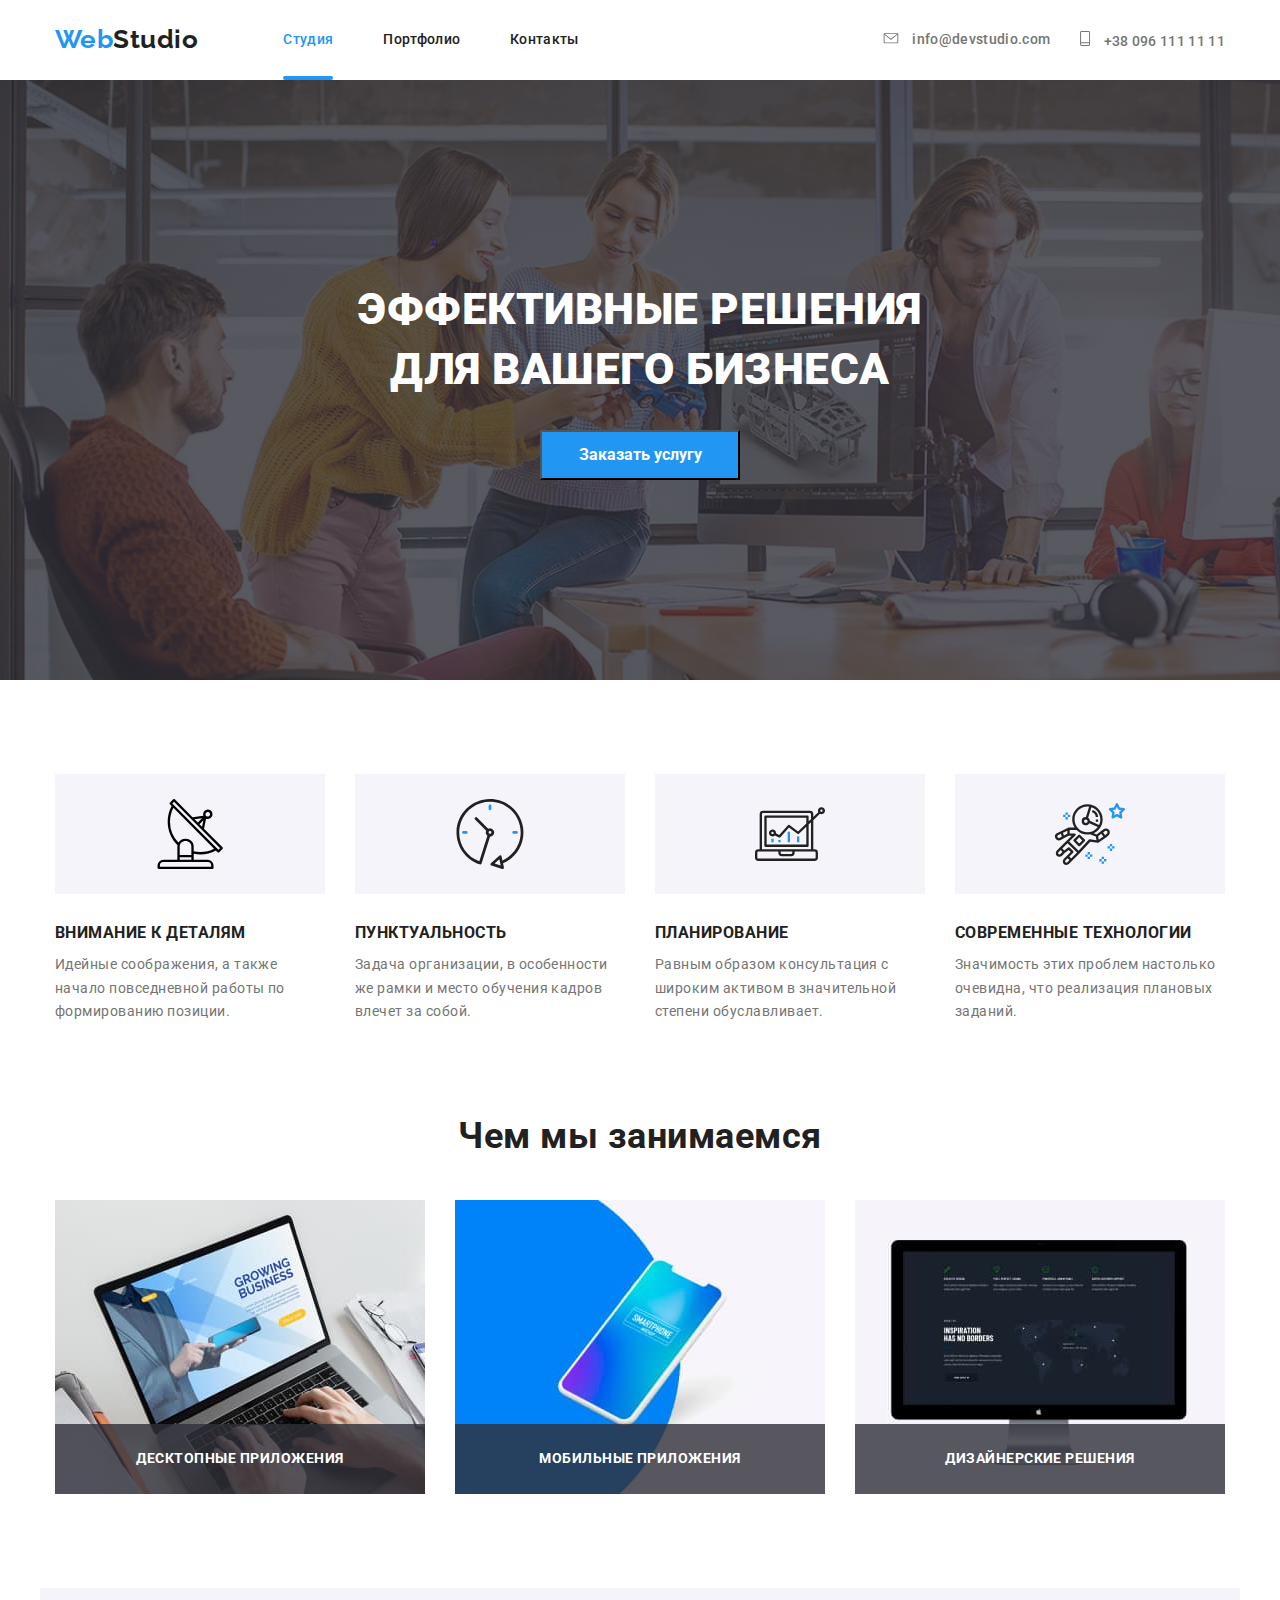
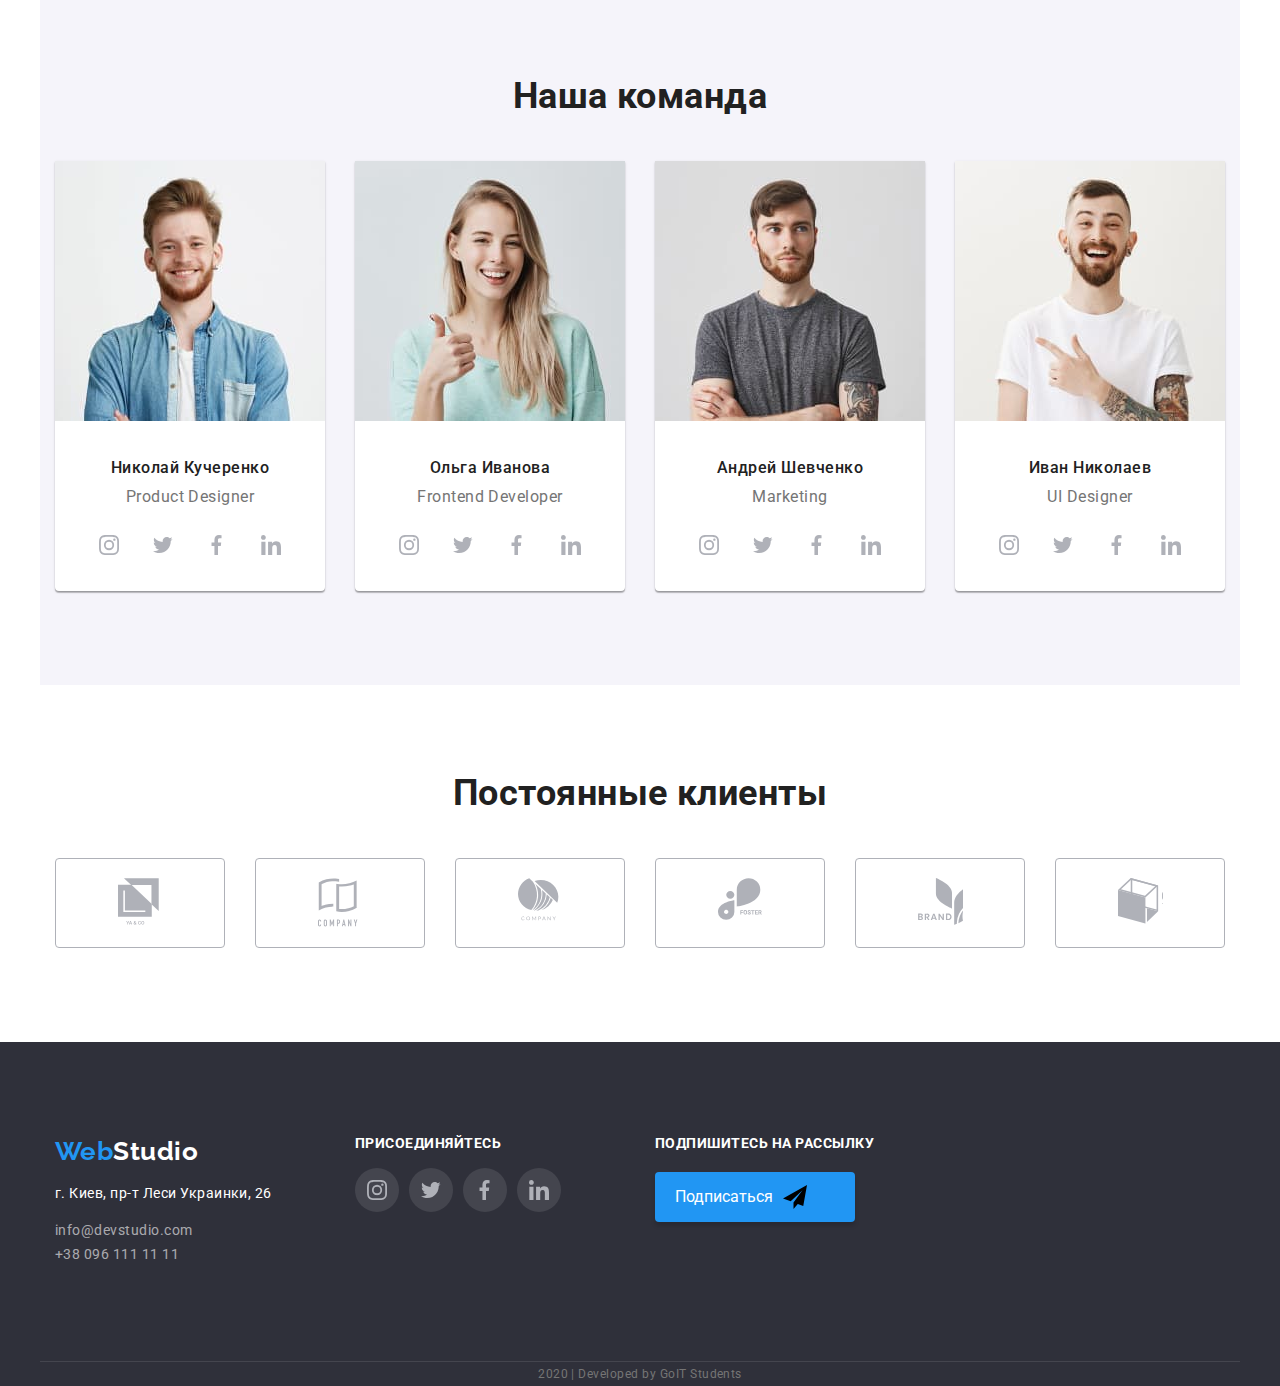
==== index.html @ 0527cdba "modal done" ====
<!DOCTYPE html>
<html lang="ru">
  <head>
    <meta charset="UTF-8" />
    <meta name="viewport" content="width=device-width, initial-scale=1.0" />
    <title>Document</title>
    <link
      href="https://fonts.googleapis.com/css2?family=Raleway:wght@700&family=Roboto:wght@400;700;900&display=swap"
      rel="stylesheet"
    />
    <link rel="stylesheet" href="./CSS/normalize.css" />
    <link rel="stylesheet" href="./CSS/main.css" />
  </head>

  <body>
    <header>
      <div class="container">
        <a href="index.html" class="logo text-style-bold"
          ><span class="logo-first"> Web</span>Studio</a
        >

        <nav>
          <ul class="site-nav list">
            <li class="item">
              <a href="index.html" class="main-menu link current-page">Студия</a>
            </li>
            <li class="item">
              <a href="portfolio.html" class="main-menu link">Портфолио</a>
            </li>
            <li class="item">
              <a href="#" class="main-menu link">Контакты</a>
            </li>
          </ul>
        </nav>
        <ul class="head-contact list">
          <li class="item">
            <a href="mailto:info@devstudio.com" class="contacts-header link">
              <svg class="mail-icon">
                <use href="./img/symbol-defs.svg#icon-mail-logo"></use>
              </svg>
              info@devstudio.com
            </a>
          </li>
          <li class="item">
            <a href="tel:+380961111111" class="contacts-header link">
              <svg class="phone-icon">
                <use href="./img/symbol-defs.svg#icon-logo-phone"></use>
              </svg>
              +38 096 111 11 11</a
            >
          </li>
        </ul>
      </div>
    </header>

    <main>
      <!-- main banner -->
      <section class="hero-section">
        <h1 class="hero">
          ЭФФЕКТИВНЫЕ РЕШЕНИЯ <br />
          ДЛЯ ВАШЕГО БИЗНЕСА
        </h1>
        <button class="button-primary text-style-bold" data-modal-open>
          Заказать услугу
        </button>
      </section>

      <!-- list of advantages -->
      <div class="container container-adv">
        <section>
          <ul class="list advantages">
            <li class="item">
              <div class="background-icon">
                <svg>
                  <use href="./img/symbol-defs.svg#icon-antenna1"></use>
                </svg>
              </div>
              <h3 class="qualities-title text-style-bold">
                Внимание к деталям
              </h3>
              <p class="qualities-discr">
                Идейные соображения, а также начало повседневной работы по формированию позиции.
              </p>
            </li>
            <li class="item">
              <div class="background-icon">
                <svg>
                  <use href="./img/symbol-defs.svg#icon-clock1"></use>
                </svg>
              </div>
              <h3 class="qualities-title text-style-bold">Пунктуальность</h3>
              <p class="qualities-discr">
                Задача организации, в особенности же рамки и место обучения кадров влечет за собой.
              </p>
            </li>
            <li class="item">
              <div class="background-icon">
                <svg>
                  <use href="./img/symbol-defs.svg#icon-diagram1"></use>
                </svg>
              </div>
              <h3 class="qualities-title text-style-bold">Планирование</h3>
              <p class="qualities-discr">
                Равным образом консультация с широким активом в значительной степени обуславливает.
              </p>
            </li>
            <li class="item">
              <div class="background-icon">
                <svg>
                  <use href="./img/symbol-defs.svg#icon-astronaut1"></use>
                </svg>
              </div>
              <h3 class="qualities-title text-style-bold">
                Современные технологии
              </h3>
              <p class="qualities-discr">
                Значимость этих проблем настолько очевидна, что реализация плановых заданий.
              </p>
            </li>
          </ul>
        </section>
      </div>

      <div class="container">
        <section>
          <h2 class="section-title text-style-bold">Чем мы занимаемся</h2>
          <ul class="list specializing">
            <li class="item">
              <figure class="activity">
                <img src="./img/macbook.jpg" alt="ноутбук" />
                <figcaption class="activity-list text-style-bold">
                  Десктопные приложения
                </figcaption>
              </figure>
            </li>
            <li class="item">
              <figure class="activity">
                <img src="./img/phone.jpg" alt="мобильный телефон" />
                <figcaption class="activity-list text-style-bold">
                  Мобильные приложения
                </figcaption>
              </figure>
            </li>
            <li class="item">
              <figure class="activity">
                <img src="./img/mac.jpg" alt="моноблок mac" />
                <figcaption class="activity-list text-style-bold">
                  Дизайнерские решения
                </figcaption>
              </figure>
            </li>
          </ul>
        </section>
      </div>

      <div class="container section-command">
        <section>
          <h2 class="section-title">Наша команда</h2>
          <ul class="list employees">
            <li class="item">
              <img src="./img/JohnSmith.jpg" alt="фото Джона Смит" />
              <h3 class="team-name">Николай Кучеренко</h3>
              <p class="empl-specialty">Product Designer</p>
              <ul class="list social-networks">
                <li class="item">
                  <button class="but-social-net">
                    <svg class="soc-icon">
                      <use href="./img/symbol-defs.svg#icon-instagram"></use>
                    </svg>
                  </button>
                </li>
                <li class="item">
                  <button class="but-social-net">
                    <svg class="soc-icon">
                      <use href="./img/symbol-defs.svg#icon-twitter"></use>
                    </svg>
                  </button>
                </li>
                <li class="item">
                  <button class="but-social-net">
                    <svg class="soc-icon">
                      <use href="./img/symbol-defs.svg#icon-facebook"></use>
                    </svg>
                  </button>
                </li>
                <li class="item">
                  <button class="but-social-net">
                    <svg class="soc-icon">
                      <use href="./img/symbol-defs.svg#icon-linkedin"></use>
                    </svg>
                  </button>
                </li>
              </ul>
            </li>
            <li class="item">
              <img src="./img/MartaStewart.jpg" alt="фото Марты Стьарт" />
              <h3 class="team-name">Ольга Иванова</h3>
              <p class="empl-specialty">Frontend Developer</p>
              <ul class="list social-networks">
                <li class="item">
                  <button class="but-social-net">
                    <svg class="soc-icon">
                      <use href="./img/symbol-defs.svg#icon-instagram"></use>
                    </svg>
                  </button>
                </li>
                <li class="item">
                  <button class="but-social-net">
                    <svg class="soc-icon">
                      <use href="./img/symbol-defs.svg#icon-twitter"></use>
                    </svg>
                  </button>
                </li>
                <li class="item">
                  <button class="but-social-net">
                    <svg class="soc-icon">
                      <use href="./img/symbol-defs.svg#icon-facebook"></use>
                    </svg>
                  </button>
                </li>
                <li class="item">
                  <button class="but-social-net">
                    <svg class="soc-icon">
                      <use href="./img/symbol-defs.svg#icon-linkedin"></use>
                    </svg>
                  </button>
                </li>
              </ul>
            </li>
            <li class="item">
              <img src="./img/RobertJakis.jpg" alt="фото Роберта Джакис" />
              <h3 class="team-name">Андрей Шевченко</h3>
              <p class="empl-specialty">Marketing</p>
              <ul class="list social-networks">
                <li class="item">
                  <button class="but-social-net">
                    <svg class="soc-icon">
                      <use href="./img/symbol-defs.svg#icon-instagram"></use>
                    </svg>
                  </button>
                </li>
                <li class="item">
                  <button class="but-social-net">
                    <svg class="soc-icon">
                      <use href="./img/symbol-defs.svg#icon-twitter"></use>
                    </svg>
                  </button>
                </li>
                <li class="item">
                  <button class="but-social-net">
                    <svg class="soc-icon">
                      <use href="./img/symbol-defs.svg#icon-facebook"></use>
                    </svg>
                  </button>
                </li>
                <li class="item">
                  <button class="but-social-net">
                    <svg class="soc-icon">
                      <use href="./img/symbol-defs.svg#icon-linkedin"></use>
                    </svg>
                  </button>
                </li>
              </ul>
            </li>
            <li class="item">
              <img src="./img/MartinDoe.jpg" alt="фото Мартина Дои" />
              <h3 class="team-name">Иван Николаев</h3>
              <p class="empl-specialty">UI Designer</p>
              <ul class="list social-networks">
                <li class="item">
                  <button class="but-social-net">
                    <svg class="soc-icon">
                      <use href="./img/symbol-defs.svg#icon-instagram"></use>
                    </svg>
                  </button>
                </li>
                <li class="item">
                  <button class="but-social-net">
                    <svg class="soc-icon">
                      <use href="./img/symbol-defs.svg#icon-twitter"></use>
                    </svg>
                  </button>
                </li>
                <li class="item">
                  <button class="but-social-net">
                    <svg class="soc-icon">
                      <use href="./img/symbol-defs.svg#icon-facebook"></use>
                    </svg>
                  </button>
                </li>
                <li class="item">
                  <button class="but-social-net">
                    <svg class="soc-icon">
                      <use href="./img/symbol-defs.svg#icon-linkedin"></use>
                    </svg>
                  </button>
                </li>
              </ul>
            </li>
          </ul>
        </section>
      </div>
      <section>
        <div class="container">
          <h2 class="section-title">Постоянные клиенты</h2>
          <ul class="list clients">
            <li class="item">
              <a class="client-logo-link" href="#">
                <svg class="clients-logo">
                  <use href="./img/symbol-defs.svg#icon-logo-company1"></use>
                </svg>
              </a>
            </li>
            <li class="item">
              <a class="client-logo-link" href="#">
                <svg class="clients-logo">
                  <use href="./img/symbol-defs.svg#icon-logo-company2"></use>
                </svg>
              </a>
            </li>
            <li class="item">
              <a class="client-logo-link" href="#">
                <svg class="clients-logo">
                  <use href="./img/symbol-defs.svg#icon-logo-company3"></use>
                </svg>
              </a>
            </li>
            <li class="item">
              <a class="client-logo-link" href="#">
                <svg class="clients-logo">
                  <use href="./img/symbol-defs.svg#icon-logo-company4"></use>
                </svg>
              </a>
            </li>
            <li class="item">
              <a class="client-logo-link" href="#">
                <svg class="clients-logo">
                  <use href="./img/symbol-defs.svg#icon-logo-company5"></use>
                </svg>
              </a>
            </li>
            <li class="item">
              <a class="client-logo-link" href="#">
                <svg class="clients-logo">
                  <use href="./img/symbol-defs.svg#icon-logo-company6"></use>
                </svg>
              </a>
            </li>
          </ul>
        </div>
      </section>
    </main>

    <footer>
      <div class="container">
        <div class="for-align">
          <a href="index.html" class="logo-footer text-style-bold"
            ><span class="logo-first"> Web</span>Studio</a
          >
          <address>
            <p class="adress">г. Киев, пр-т Леси Украинки, 26</p>
            <a href=" mailto:info@devstudio.com" class="link footer-link">
              info@devstudio.com
            </a>
            <a href="tel:+380961111111" class="link footer-link">+38 096 111 11 11</a>
          </address>
        </div>

        <div class="for-align">
          <h4 class="footer-title">присоединяйтесь</h4>
          <ul class="list social-networks footer-social-networks">
            <li class="item">
              <button class="but-social-net">
                <svg class="soc-icon">
                  <use href="./img/symbol-defs.svg#icon-instagram"></use>
                </svg>
              </button>
            </li>
            <li class="item">
              <button class="but-social-net">
                <svg class="soc-icon">
                  <use href="./img/symbol-defs.svg#icon-twitter"></use>
                </svg>
              </button>
            </li>
            <li class="item">
              <button class="but-social-net">
                <svg class="soc-icon">
                  <use href="./img/symbol-defs.svg#icon-facebook"></use>
                </svg>
              </button>
            </li>
            <li class="item">
              <button class="but-social-net">
                <svg class="soc-icon">
                  <use href="./img/symbol-defs.svg#icon-linkedin"></use>
                </svg>
              </button>
            </li>
          </ul>
        </div>
        <div class="for-align">
          <h4 class="footer-title">Подпишитесь на рассылку</h4>

          <button class="subscribe-btn">
            Подписаться
            <svg class="send-icon">
              <use href="./img/symbol-defs.svg#send-icon"></use>
            </svg>
          </button>
        </div>
      </div>
      <p class="copyright">
        2020 | Developed by GoIT Students
      </p>
    </footer>

    <div class="backdrop is-hidden" data-modal>
      <div class="modal">
        <form class="form">
          <button class="closed-modal" data-modal-close>
            <svg class="close-icon">
              <use href="./img/symbol-defs.svg#icon-close-modal"></use>
            </svg>
          </button>

          <p class="modal-head text-style-bold">
            Оставьте свои данные, мы вам перезвоним
          </p>
          <div class="form-field">
            <input type="text" class="form-input" name="user name" id="name" placeholder=" " />
            <label for="name" class="form-label"> Имя </label>
            <svg class="modal-icon">
              <use href="./img/symbol-defs.svg#icon-person-modal"></use>
            </svg>
          </div>

          <div class="form-field">
            <input
              type="tel"
              class="form-input"
              name="user-phone"
              id="user-phone"
              placeholder=" "
            />
            <label for="user-phone" class="form-label"> Телефон </label>
            <svg class="modal-icon">
              <use href="./img/symbol-defs.svg#icon-phone-modal"></use>
            </svg>
          </div>

          <div class="form-field">
            <input type="email" class="form-input" name="user-email" id="email" placeholder=" " />
            <label for="email" class="form-label"> Почта </label>
            <svg class="modal-icon">
              <use href="./img/symbol-defs.svg#icon-email-modal"></use>
            </svg>
          </div>

          <div class="form-field">
            <textarea name="comment" class="form-input" id="comment" placeholder=" "></textarea>
            <label for="comment" class="form-label comment-label"> Комментарий </label>
          </div>

          <label class="checkbox-label">
            <input class="checkbox" type="checkbox" name="check" id="checkbox" />
            <span class="checkbox-icon"></span>

            Соглашаюсь с рассылкой и принимаю
            <a href="#" class="link mailing-link"> Условия договора </a>
          </label>

          <button type="submit" class="submit-btn text-style-bold">
            Отправить
          </button>
        </form>
      </div>
    </div>
    <script src="./js/modal.js"></script>
  </body>
</html>
---- CSS/main.css ----
:root {
  --primary-text-color: #757575;
  --title-text-color: #212121;
  --accent-color: #2196f3;
  --primary-background-color: #ffffff;
  --button-text: #ffffff;
  --white-text: #ffffff;
}

html {
  box-sizing: border-box;
}

*,
*::before,
*::after {
  box-sizing: inherit;
}

body {
  background-color: var(--primary-background-color);
  color: var(--primary-text-color);
  font-family: Roboto, sans-serif;
  font-size: 14px;
  line-height: 1.71;
  letter-spacing: 0.03rem;
}

a {
  text-decoration: none;
}

footer {
  background-color: #2f303a;
}

figure {
  margin: 0;
  padding: 0;
}

.list {
  list-style: none;
  padding: 0;
  margin: 0;
}

.text-style-bold {
  font-weight: 700;
}

.container {
  width: 1200px;
  margin: 0 auto;
  padding: 94px 15px 94px 15px;
}

header>.container {
  display: flex;
  align-items: center;
  margin: 0 auto 0 auto;
  padding: 0 15px;
}

.site-nav {
  display: flex;
  margin-left: 85px;
}

.site-nav .item:not(:last-child) {
  margin-right: 50px;
}

/* contacts */
.head-contact {
  display: flex;
  margin-left: auto;
}


.head-contact .item+.item {
  margin-left: 30px;
}


.phone-icon {
  width: 10px;
  height: 15px;
  margin-right: 10px;
  fill: currentColor;
}

.mail-icon {
  width: 16px;
  height: 11px;
  margin-right: 10px;
  fill: currentColor;
}

.main-menu {
  display: block;
  padding: 32px 0 32px 0;

  font-weight: 500;
  font-size: 14px;
  line-height: 1.14;
  letter-spacing: 0.02rem;
  color: var(--title-text-color);

  transform: scale(1.0);
  transition: transform 250ms cubic-bezier(0.4, 0, 0.2, 1),
    color 250ms cubic-bezier(0.4, 0, 0.2, 1);

}

.main-menu:hover,
.main-menu:focus {
  transform: scale(1.1);
}

.current-page:hover,
.current-page:focus {
  transform: scale(1.0);
}

.current-page {
  position: relative;
  color: var(--accent-color);
}

.current-page::after {
  content: '';
  position: absolute;
  left: 0;
  bottom: 0;

  display: block;
  width: 100%;
  height: 4px;
  border: none;
  border-radius: 2px;
  background-color: var(--accent-color);
}



.logo {
  color: var(--title-text-color);
  font-family: Raleway, sans-serif;
  font-size: 26px;
  line-height: 1.2px;
}

.logo-first {
  color: #2196f3;
}

.link:hover,
.link:focus {
  color: var(--accent-color);
}

.contacts-header {
  display: block;
  font-weight: 500;
  font-size: 14px;
  line-height: 1.2;
  letter-spacing: 0.02rem;
  color: var(--primary-text-color);

  transform: scale(1.0);
  transition: transform 250ms cubic-bezier(0.4, 0, 0.2, 1),
    color 250ms cubic-bezier(0.4, 0, 0.2, 1);


}

.contacts-header:hover,
.contacts-header:focus {
  transform: scale(1.1);
}


.hero-section {

  margin: 0 auto;
  max-width: 1600px;
  height: 600px;
  text-align: center;
  background-image:
    linear-gradient(to right, rgba(47, 48, 58, 0.8), rgba(47, 48, 58, 0.8)),
    url(../img/hero-img.jpg);
}

.hero {
  display: inline-block;
  margin: 200px auto 30px 0px;
  padding: 0;
  font-weight: 900;
  font-size: 44px;
  line-height: 1.36;
  color: var(--white-text)
}

.button-primary {
  display: block;
  margin-left: auto;
  margin-right: auto;
  width: 200px;
  height: 50px;
  color: var(--button-text);
  background-color: var(--accent-color);
  font-size: 16px;
  line-height: 1.87;
}

.advantages {
  display: flex;
  justify-content: space-between;
  margin-left: auto;
  margin-right: auto;
}

.container-adv {
  padding-bottom: 0;
}

.background-icon {
  display: flex;
  width: 270px;
  height: 120px;
  background-color: #F5F4FA;
}

.background-icon>svg {
  max-width: 70px;
  max-height: 70px;
  margin: auto;
}


.qualities-title {
  margin-top: 30px;
  margin-bottom: 0;
  line-height: 1.14;
  text-transform: uppercase;
  color: var(--title-text-color);
}

.qualities-discr {
  display: flex;
  align-self: center;
  width: 270px;
  height: 75px;
  margin: 10px 0 0 0;
  width: 270px;
}

.section-title {
  margin: 0;
  padding-bottom: 50px;

  font-size: 36px;
  line-height: 0.8;
  text-align: center;
  color: var(--title-text-color);
}

.specializing {
  display: flex;
  justify-content: space-between;
  margin: 0;
}

.activity-list {
  display: flex;
  width: 370px;
  height: 70px;
  align-items: center;
  justify-content: center;

  position: absolute;
  bottom: 0;

  text-transform: uppercase;
  line-height: 1.14;
  text-align: center;
  color: var(--button-text);
  background-color: rgba(47, 48, 58, 0.8);
}

.activity {
  position: relative;
  max-height: 294px;

}

.section-command {
  background-color: #F5F4FA;
}

.employees {
  display: flex;
  justify-content: space-between;
}

.employees>.item {
  margin: 0;
  padding: 0;
  padding-bottom: 24px;
  background-color: var(--primary-background-color);

  box-shadow: 0px 2px 1px rgba(0, 0, 0, 0.2),
    0px 1px 1px rgba(0, 0, 0, 0.14),
    0px 1px 3px rgba(0, 0, 0, 0.12);
  border-radius: 0px 0px 4px 4px;
}


.employees .item:not(:last-child) {
  margin-right: 30px;
}

.team-name {
  margin: 30px auto 0 auto;
  text-align: center;
  font-weight: 500;
  font-size: 16px;
  line-height: 1.18;
  color: var(--title-text-color);
}

.empl-specialty {
  display: block;
  text-align: center;
  margin: 10px 0 0 0;
  font-size: 16px;
  line-height: 1.18;
}

.social-networks {
  display: flex;
  justify-content: center
}


.soc-icon {
  max-width: 20px;
  max-height: 20px;
}

.but-social-net {
  display: flex;
  align-items: center;
  justify-content: center;

  width: 44px;
  height: 44px;

  padding: 0;
  margin: 16px 0px 0 0;

  border: 0px;
  border-radius: 50%;
  background-color: var(--primary-background-color);
  fill: #afb1b8;

  transform: scale(1);
  transition: transform 250ms cubic-bezier(0.4, 0, 0.2, 1),
    background-color 250ms cubic-bezier(0.4, 0, 0.2, 1);


}

.but-social-net:hover,
.but-social-net:focus {

  transform: scale(1.1);
  cursor: pointer;


  background-color: var(--accent-color);
  fill: #f5f4fa
}


.social-networks>.item:not(:last-child) {
  margin-right: 10px;
}

.clients {
  display: flex;
  justify-content: center;
  align-items: center;
}



.clients>.item {


  width: 170px;
  height: 90px;


}

.clients .item+.item {
  margin-left: 30px;
}

.client-logo-link {
  display: flex;
  justify-content: center;
  align-items: center;
  width: 170px;
  height: 90px;
  border: 1px solid #afb1b8;
  border-radius: 4px;
  fill: #AFB1B8;

  transform: scale(1);
  transition: transform 250ms cubic-bezier(0.4, 0, 0.2, 1),
    fill 250ms cubic-bezier(0.4, 0, 0.2, 1),
    border-color 250ms cubic-bezier(0.4, 0, 0.2, 1);


}

.clients-logo {
  width: 45px;
  height: 50px;
}


.client-logo-link:hover,
.client-logo-link:focus {

  transform: scale(1.1);

  border-color: #2196F3;
  fill: #2196F3;
}

footer {
  margin: 0 auto;
}

.logo-footer {
  margin: 45px 147px 8px 0;

  color: var(--white-text);
  font-family: Raleway;
  font-size: 26px;
  line-height: 1.19;
}

.adress {
  font-style: normal;
  font-size: 14px;
  line-height: 1.7;
  color: var(--button-text);
  display: block;
}

footer>.container {
  display: flex;
}

.for-align {
  width: 300px;
  padding-top: 0px;
  padding-bottom: 0;
}

.footer-link {
  color: rgba(255, 255, 255, 0.6);
  font-style: normal;
}

.footer-title {
  display: block;
  text-align: left font-size: 14px;
  line-height: 1.14;
  letter-spacing: 0.03rem;
  text-transform: uppercase;
  color: var(--button-text);

  margin-bottom: 0;
  margin-top: 0;
}

footer address {
  display: flex;
  flex-direction: column;
}

.footer-social-networks>.item {
  margin-left: 0px;
  margin-right: auto;
  padding-left: 0;
}

footer .but-social-net {
  background-color: rgba(255, 255, 255, 0.1);

}

.subscribe-btn {
  display: flex;
  justify-content: center;
  align-items: center;

  width: 200px;
  height: 50px;
  margin-top: 20px;

  background-color: #2196F3;
  color: var(--button-text);

  box-shadow: 0px 4px 4px rgba(0, 0, 0, 0.15);
  border: none;
  border-radius: 4px;

  font-size: 16px;
  line-height: 1.87;

}

.send-icon {
  max-width: 24px;
  max-height: 24px;
  margin-left: 10px;
  margin-right: 28px;
}


.copyright {
  display: block;
  margin: 0 auto 0 auto;
  width: 1200px;
  border-top: 1px solid rgba(255, 255, 255, 0.1);
  text-align: center;

  font-size: 12px;
  line-height: 2;
  text-align: center;

}

/* portfolio  */

.container-filter {
  padding: 0;
  margin-top: 94px;
}

.filter-list {
  display: flex;
  justify-content: center;

}

.filter {
  padding: 6px 22px;
  font-weight: 500;
  font-size: 16px;
  line-height: 1.62;
  text-align: center;
  color: var(--title-text-color);
  background-color: #f5f4fa;
  border: none;
  border-radius: 4px;

  transition: background-color 250ms cubic-bezier(0.4, 0, 0.2, 1);

}


.filter-list>.item:not(:last-child) {
  margin-right: 8px;
}

.curent-filter,
.link-filter:hover,
.link-filter:focus {
  background-color: var(--accent-color);
  color: var(--button-text);
  box-shadow: 0px 2px 2px rgba(0, 0, 0, 0.12),
    0px 1px 2px rgba(0, 0, 0, 0.08),
    0px 3px 1px rgba(0, 0, 0, 0.1);
}

.container-portfolio {
  padding: 0 15px 0 15px;
  margin: 50px auto 94px auto;
}

.portfolio-title {
  display: block;
  margin: 0;
  padding: 20px 0 4px 24px;
  font-size: 18px;
  line-height: 2;
  letter-spacing: 0.06rem;
  color: var(--title-text-color);
}

.category-portfolio {
  margin: 0;
  padding-left: 24px;
  padding-bottom: 20px;
  font-size: 16px;
  line-height: 1.87;
  color: var(--primary-text-color);
}

.portfolio-description {
  position: absolute;
  top: 0;
  transform: translateY(100%);
  transition: transform 250ms cubic-bezier(0.4, 0, 0.2, 1);

  display: flex;
  width: 370px;
  height: 294px;
  padding: 63px 24px;
  margin: 0 auto;

  font-size: 18px;
  line-height: 1.56;
  color: var(--white-text);
  background-color: rgba(33, 150, 243, 0.9);

}

.overlay-portfolio {

  width: 370px;
  height: 294px;

  display: block;
  position: relative;
  overflow: hidden;

}

.portfolio-link-card:hover,
.portfolio-link-card:hover .portfolio-description {
  transform: translateY(0%);

}

.portfolio-link-card:focus,
.portfolio-link-card:focus .portfolio-description {
  transform: translateY(0%);

}

.portfolio-list {
  display: flex;
  flex-wrap: wrap;
}

.portfolio-list .item {
  width: calc((100% - 60px) / 3);
  margin-right: 30px;
  margin-bottom: 30px;
  border: 1px solid #EEEEEE;

}

.portfolio-list .item:nth-child(3n) {
  margin-right: 0px;
}

.portfolio-list .item:nth-last-child(-n + 3) {
  margin-bottom: 0px;
}

.portfolio-list>.item:hover,
.portfolio-list>.item:focus {
  box-shadow:
    1px 4px 6px rgba(0, 0, 0, 0.16),
    0px 4px 4px rgba(0, 0, 0, 0.06),
    0px 1px 1px rgba(0, 0, 0, 0.12);
}

/* modal */

.backdrop {
  position: fixed;
  top: 0;
  left: 0;

  width: 100%;
  height: 100%;

  background-color: rgba(0, 0, 0, 0.2);
  
}

.backdrop.is-hidden {
  opacity: 0;
  pointer-events: none;
}

.modal {
  position: absolute;
  top: 50%;
  left: 50%;
  transform: translate(-50%, -50%);

  width: 528px;
  height: 581px;
  padding: 40px;

  background-color: var(--primary-background-color);
  border-radius: 4px;
  border: 1px solid #2196F3;

  box-shadow: 0px 2px 1px rgba(0, 0, 0, 0.2),
  0px 1px 1px rgba(0, 0, 0, 0.14),
  0px 1px 3px rgba(0, 0, 0, 0.12);

}

.closed-modal {
  position: absolute;
  right: 0;
  top: 0;
}

.modal-head {
  font-size: 20px;
  line-height: 1.15;
  color: var(--title-text-color);
  margin: 0 0 30px 0;
}


textarea {
  resize: none;
}

.form-field {
  display: flex;
  flex-direction: column;
  /* border: 1px solid rgba(33, 33, 33, 0.2);
  border-radius: 4px; */
  margin-bottom: 28px;
}

.form-label {
  position: absolute;
  transform: translateY(-50%);
  top: 50%;
  left: 42px;
  transition: 250ms cubic-bezier(0.4, 0, 0.2, 1);
  border: none;
}

.comment-label {
  top: 12px;
  left: 16px;
}


.form-input {
  border: 1px solid rgba(33, 33, 33, 0.2);
  border-radius: 4px;
  padding: 12px 0 12px 42px;
  
}

.form-field textarea {
  padding: 12px 16px;

}

.form-field {
  position: relative;
}

.modal-icon {
  max-width: 18px;
  max-height: 18px;
  position: absolute;
  transform: translate(-50%, -50%);
  top: 50%;
  left: 16px;

}

.close-icon {
  width: 11px;
  height: 11px;
  fill: #000000;

}

.closed-modal {
  width: 30px;
  height: 30px;

  display: flex;
  align-items: center;
  justify-content: center;

  position: absolute;
  top: 8px;
  right: 8px;


  padding: 0;
  background-color: var(--primary-background-color);
  border: 1px solid rgba(0, 0, 0, 0.1);
  border-radius: 50%;
}

.closed-modal:hover .close-icon {
  fill: #2196F3;
}

.submit-btn {
  display: block;
  width: 200px;
  height: 50px;
  margin: 30px auto 40px auto;
  padding: 0;

  background: #188CE8;
  box-shadow: 0px 4px 4px rgba(0, 0, 0, 0.15);
  border: none;
  border-radius: 4px;

  color: var(--button-text);
  font-size: 16px;
  line-height: 1.87;
}

.mailing-link {
  color: var(--accent-color);
  text-decoration: underline;
}


/* .form-field:focus-within .form-label, */
.form-input:focus + .form-label,
.form-input:not(:placeholder-shown) + .form-label {
  transform: translateY(-50%);
  top: -16px;
  left: 16px;

  color: var(--accent-color);
  fill: #2196F3;
}


.form-input:focus {
  border: 1px solid #2196F3;
}

.form-input:focus ~ .modal-icon {
  fill: #2196F3;
}

.checkbox {
 /* -webkit-appearance: none;
 -moz-appearance: none;
 appearance: none; */
 position: absolute;
 width: 1px;
 height: 1px;
 margin: -1px;
 border: 0;
 padding: 0;

 white-space: nowrap;
 clip-path: inset(100%);
 clip: rect(0 0 0 0);
 overflow: hidden;
 position: absolute;
 }

 .checkbox-label {
   display: flex;
   align-items: center;
 }

 .checkbox-icon {
   display: inline-block;
   width: 16px;
   height: 15px;
   margin-right: 8px;

   border: 2px solid #212121;
   border-radius: 4px;
 }

 .checkbox:checked+.checkbox-icon {
   border-color: var(--accent-color);
    background-color: var(--accent-color);
    background-image: url(../img/checkin.svg);

   background-size: contain;
   background-origin: border-box;
 }
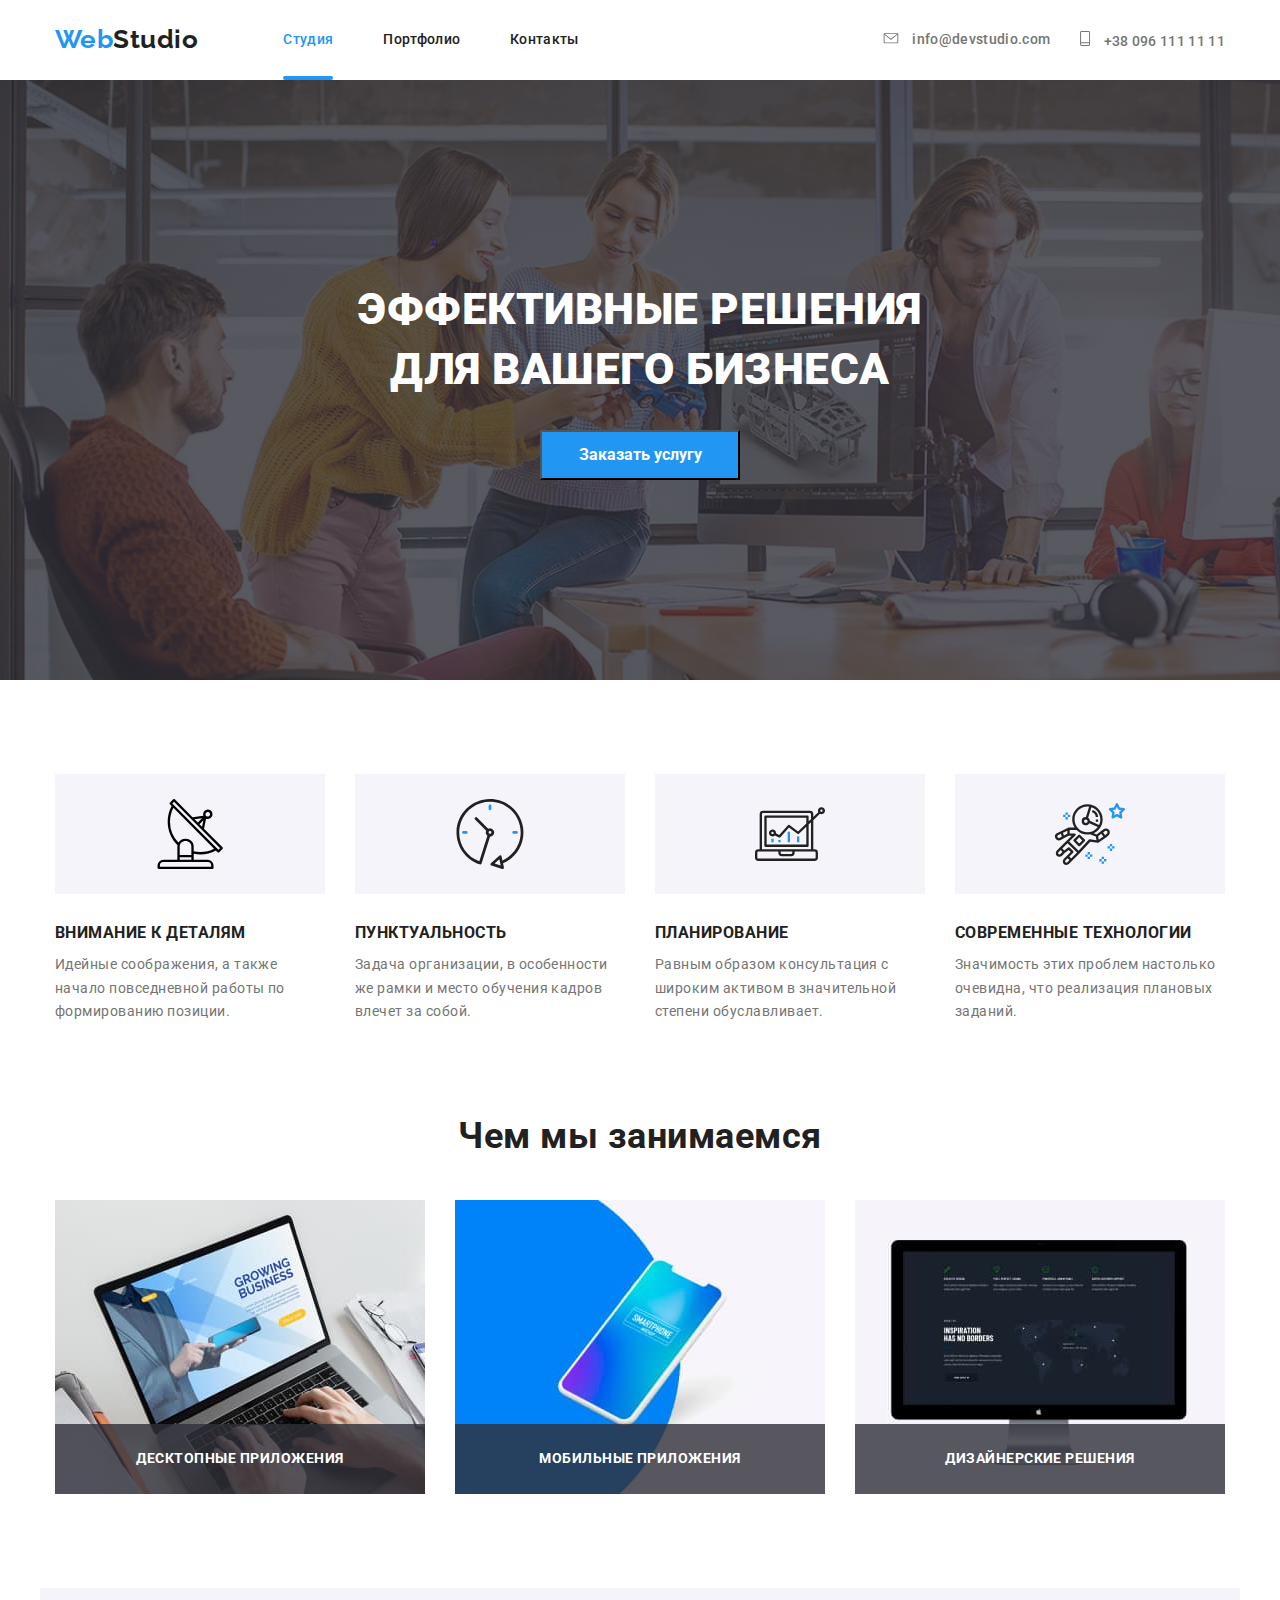
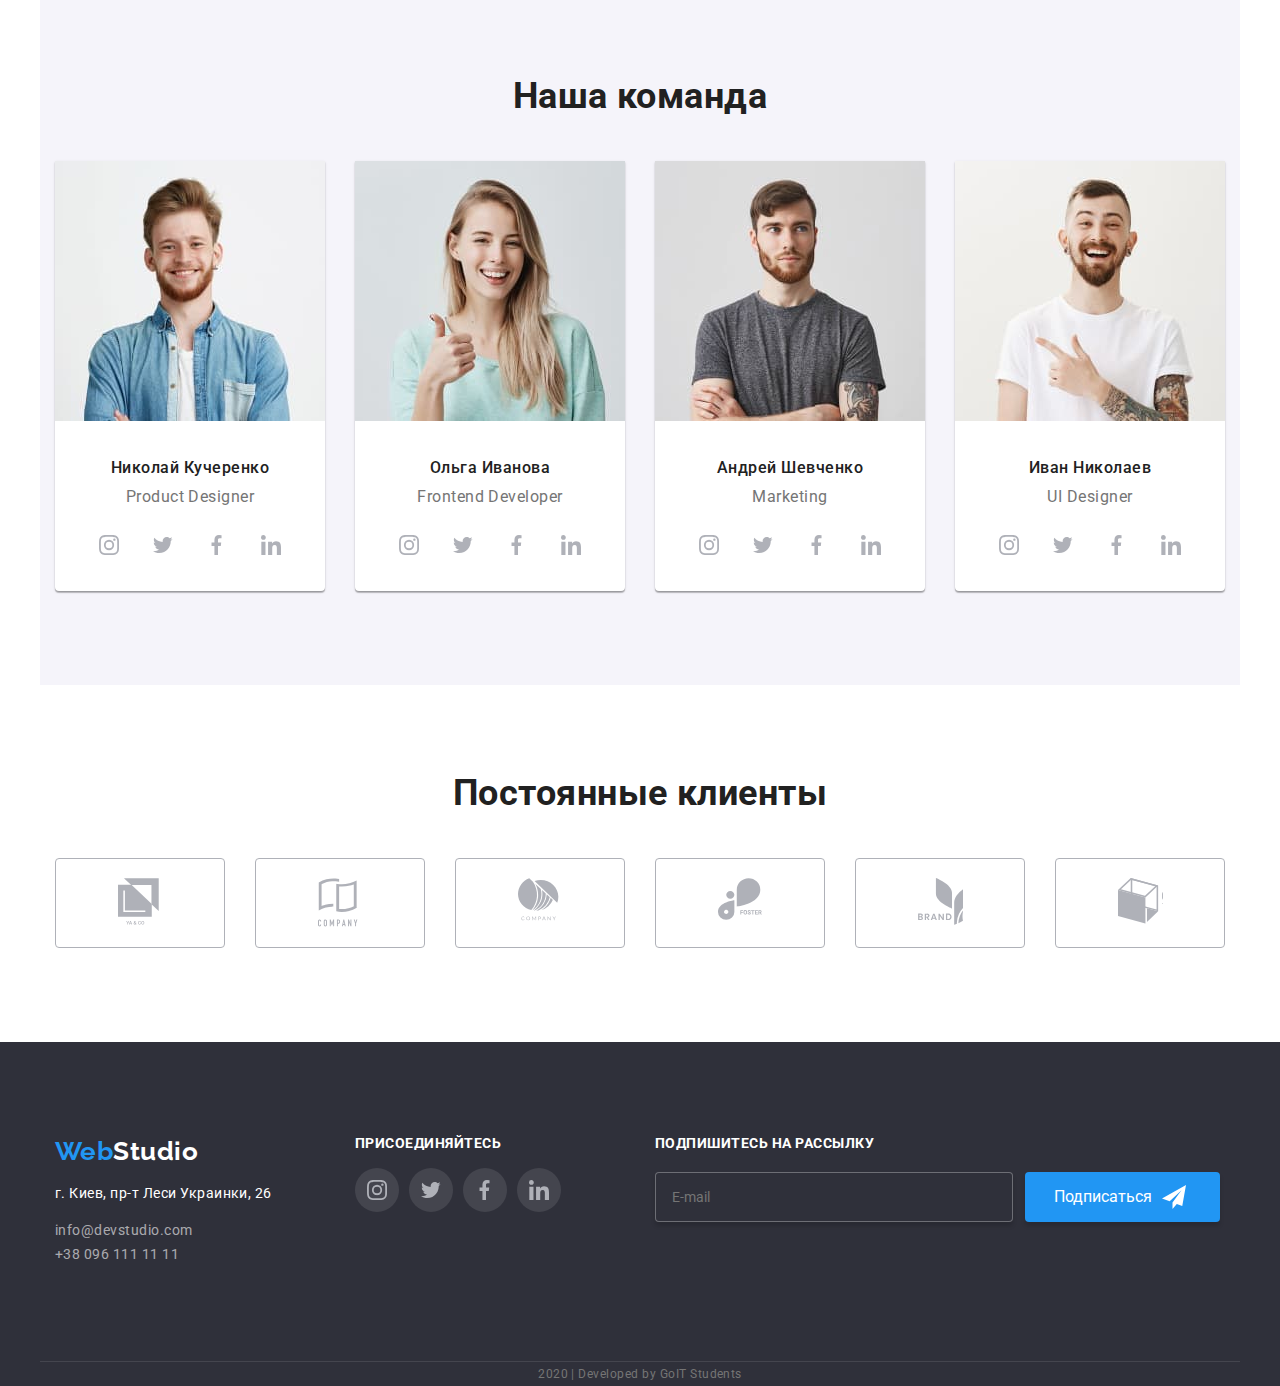
==== commit 06303739: "subscribe form" ====
--- a/index.html
+++ b/index.html
@@ -401,13 +401,23 @@
         </div>
         <div class="for-align">
           <h4 class="footer-title">Подпишитесь на рассылку</h4>
-
-          <button class="subscribe-btn">
-            Подписаться
-            <svg class="send-icon">
-              <use href="./img/symbol-defs.svg#send-icon"></use>
-            </svg>
-          </button>
+          <form class="subscribe-form">
+            <input
+              type="text"
+              class="subscribe-input"
+              name="subscribe"
+              id="subscribe"
+              placeholder="E-mail"
+            />
+            <label for="subscribe" class="subscribe-label"></label>
+
+            <button class="subscribe-btn">
+              Подписаться
+              <svg class="send-icon">
+                <use href="./img/symbol-defs.svg#send-icon"></use>
+              </svg>
+            </button>
+          </form>
         </div>
       </div>
       <p class="copyright">
--- a/CSS/main.css
+++ b/CSS/main.css
@@ -514,9 +514,11 @@
   width: 200px;
   height: 50px;
   margin-top: 20px;
+  padding-left: 29px;
 
   background-color: #2196F3;
   color: var(--button-text);
+  fill: #FFFFFF;
 
   box-shadow: 0px 4px 4px rgba(0, 0, 0, 0.15);
   border: none;
@@ -775,7 +777,7 @@
 
 .form-field textarea {
   padding: 12px 16px;
-
+  height: 120px;
 }
 
 .form-field {
@@ -859,6 +861,7 @@
 
 .form-input:focus {
   border: 1px solid #2196F3;
+  outline: transparent;
 }
 
 .form-input:focus ~ .modal-icon {
@@ -907,3 +910,19 @@
    background-origin: border-box;
  }
 
+ .subscribe-form {
+   display: flex;
+ }
+
+ .subscribe-input {
+  min-width: 358px;
+  height: 50px;
+  margin-top: 20px;
+  margin-right: 12px;
+  padding-left: 16px;
+  background-color: #2F303A;
+  color: var(--button-text);
+  border: 1px solid rgba(255, 255, 255, 0.3);
+  border-radius: 4px;
+  box-shadow: 0px 4px 4px rgba(0, 0, 0, 0.15);
+ }
